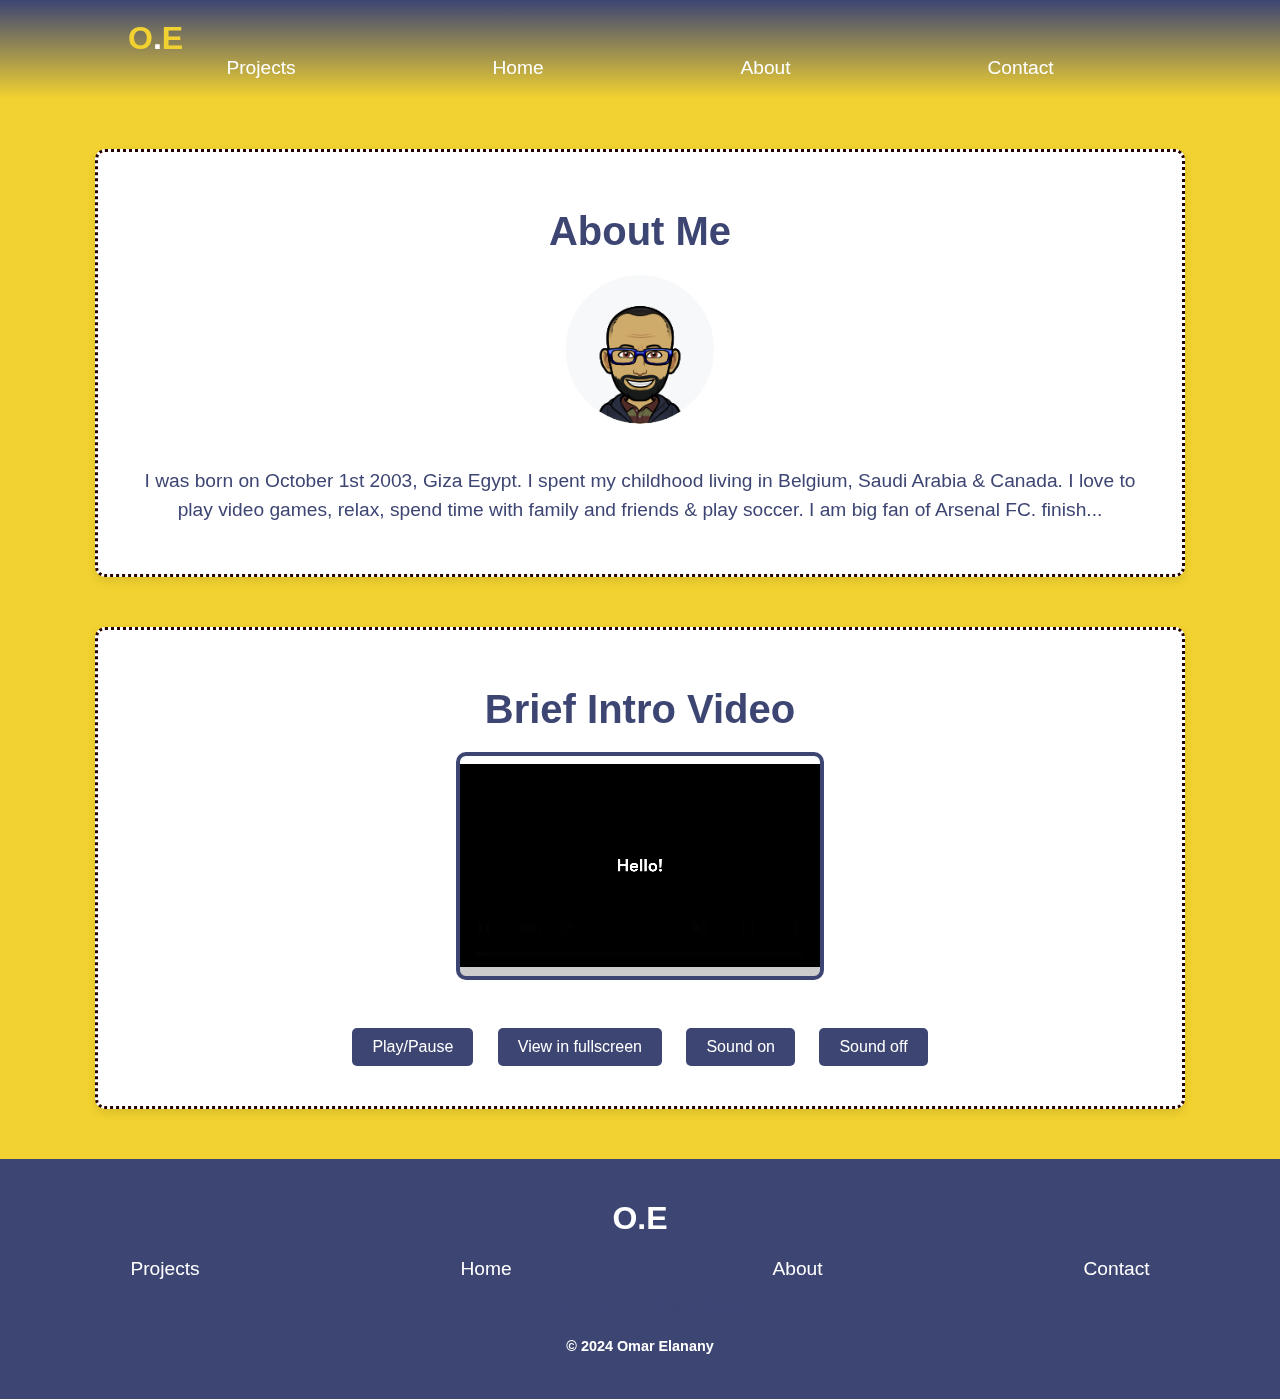
==== about.html @ a322f689 "debugging css errors" ====
<!DOCTYPE html>
<html>
<head>
    <meta charset='utf-8'>
    <title>About</title>
    <link rel='stylesheet' type='text/css' media='screen' href='main.css'>
    <link href="full.css" rel="stylesheet" type="text/css" media="only screen and (min-width:960px)">
    <link href="fluid.css" rel="stylesheet" type="text/css">
    <link href="tablet.css" rel="stylesheet" type="text/css" media="only screen and (min-width:481px) and (max-width:959px)">
    <link href="phone.css" rel="stylesheet" type="text/css" media="only screen and (max-width: 480px)">
</head>
<body>


    <header id="header">
        <div class="header container">
            <div class="navBar">
                <div class="logo">
                    <h1><span>O</span>.<span>E</span></h1>
                </div>

                <nav class="navlist">
                    <div class="navlines">

                    </div>

                    <div class="bar">

                    </div>

                    <ul>
                        <li>
                            <a href="projects.html" class="navLink scrollto"><span>Projects</span></a>
                        </li>

                        <li>
                            <a href="index.html" class="navLink scrollto"><span>Home</span></a>
                        </li>

                        <li>
                            <a href="about.html" class="navLink scrollto"><span>About</span></a>
                        </li>

                        <li>
                            <a href="contact.html" class="navLink scrollto"><span>Contact</span></a>
                        </li>


                    </ul>
                </nav>

            </div>
        </div>
    </header>



    <div class="wrapper">

        <h1>About Me</h1>

        <img src="omar.png" alt="Picture of me">

        <p> I was born on October 1st 2003, Giza Egypt. I spent my childhood living in Belgium, Saudi Arabia & Canada.
            I love to play video games, relax, spend time with family and friends & play soccer. I am big fan of Arsenal FC.
            finish...
            
        </p>



    </div>

    <div class="wrapper">

        <h1>Brief Intro Video</h1>

        <video width="360" height="220" controls preload="auto" autoplay loop muted id="myvid" poster="video.png">

            <source src="webvid.mp4" type="video/mp4">

            <source src="webvid.ogv" type="video/ogg">

        </video>

        <br>
        <button onclick="playpause()">Play/Pause</button>
        <button onclick="fullscreen_mode()">View in fullscreen</button>
        <button onclick="unmute()">Sound on</button>
        <button onclick="mute()">Sound off</button>

        <script>
            var mybtn=document.getElementById("myvid"); 
            function playpause(){

                if (mybtn.paused)
                    mybtn.play();
                else 
                    mybtn.pause();

            }

            function unmute(){

                
                mybtn.muted=false
                
                    

            }

            function mute(){

                mybtn.muted=true
            }

            function fullscreen_mode(){

            if (mybtn.requestFullscreen) 
            {
                mybtn.requestFullscreen();
             } 
             
             else if (mybtn.webkitRequestFullscreen) 
             { 
                mybtn.webkitRequestFullscreen();
             } 
             
             else if (mybtn.msRequestFullscreen) 
             { 
                mybtn.msRequestFullscreen();
             }
            }
                

            <!--- credits to ww3schools for mute and unmute button & fullscreen button -->

            


        </script>





    </div>





    <footer>


        

        <div class="navBar">
            <div class="logo-navbar">
                <h1><span>O</span>.<span>E</span></h1>
            </div>

            <nav class="navlist">
                <div class="navlines">

                </div>

                <div class="bar">

                </div>

                <ul>
                    <li>
                        <a href="projects.html" class="navLink scrollto"><span>Projects</span></a>
                    </li>

                    <li>
                        <a href="index.html" class="navLink scrollto"><span>Home</span></a>
                    </li>

                    <li>
                        <a href="about.html" class="navLink scrollto"><span>About</span></a>
                    </li>

                    <li>
                        <a href="contact.html" class="navLink scrollto"><span>Contact</span></a>
                    </li>


                </ul>
            </nav>

        </div>


        <p>Email: e.omar74@gmail.com</p>

        <h5>

            © 2024 Omar Elanany
        </h5>




    </footer>

    
</body>
</html>
---- full.css ----
@charset "UTF-8";

/* General Body Styling */
body {
    font-family: 'Poppins', sans-serif;
    margin: 0;
    padding: 0;
    background-color: #F2D230;
}

/* Container */
.container {
    width: 80%;
    margin: auto;
}

/* Header Section */
#header {
    background: -moz-linear-gradient(top, #3D4573 0%, #F2D230 100%);
    background: -webkit-linear-gradient(top, #3D4573 0%, #F2D230 100%);
    background: -o-linear-gradient(top, #3D4573 0%, #F2D230 100%);
    background: linear-gradient(to bottom, #3D4573 0%, #F2D230 100%);
    color: white;
    padding: 20px 0;
}

.logo h1 {
    margin: 0;
    font-size: 2em;
}

.logo h1 span {
    color: #F2D230;
}

/* Navigation Menu */
.navlist ul {
    list-style: none;
    margin: 0;
    padding: 0;
    display: flex;
    justify-content: space-around;
}

.navlist ul li {
    display: inline;
}

.navlist ul li a {
    text-decoration: none;
    color: white;
    padding: 10px 20px;
    font-size: 1.2em;
}

.navlist ul li a:hover {
    background-color: #F2D230;
    color: #3D4573;
    border-radius: 4px;
}

/* Home Section */
#Home {
    padding: 60px 0;
    text-align: center;
}

#Home h3 {
    font-size: 3em;
    color: #3D4573;
    font-weight: 600;
}

#Home h4 {
    font-size: 1.5em;
    color: #3D4573;
    font-weight: 400;
}

#Home p {
    font-size: 1.2em;
    color: #3D4573;
    width: 60%;
    margin: 20px auto;
    font-weight: 300;
}

#linkedin {
    width: 50px;
    margin-top: 10px;
}

/* Contact Page Styling */
#wrapper {
    width: 70%;
    margin: 50px auto;
    background-color: white;
    padding: 30px;
    box-shadow: 0 4px 10px rgba(0, 0, 0, 0.1);
    border-radius: 10px;
    border-style: dotted;
    border-color: #260101;
}

#wrapper h1 {
    font-size: 2.5em;
    color: #3D4573;
    text-align: center;
    margin-bottom: 20px;
}

#wrapper form {
    display: flex;
    flex-direction: column;
    gap: 20px;
}

#wrapper input[type="text"],
#wrapper input[type="email"],
#wrapper input[type="tel"],
#wrapper textarea {
    width: 100%;
    padding: 10px;
    border: 2px solid #3D4573;
    border-radius: 5px;
    font-size: 1.1em;
}

#wrapper input[type="submit"] {
    background-color: #3D4573;
    color: white;
    padding: 15px;
    border: none;
    border-radius: 5px;
    font-size: 1.2em;
    cursor: pointer;
    transition: background-color 0.3s ease;
}

#wrapper input[type="submit"]:hover {
    background-color: #F2D230;
    color: #3D4573
}

footer {
    background-color: #3D4573;
    color: white;
    padding: 20px 0;
    text-align: center;
    margin-top: 20px;
}

footer ul {
    display: flex;
    justify-content: center;
    padding: 0;
}

footer ul li {
    list-style: none;
    margin: 0 15px;
}

footer ul li a {
    text-decoration: none;
    color: white;
}

footer h5 {
    font-size: 0.9em;
}

video {
    display: block;
    margin: 20px auto;
    border: 4px solid #3D4573;
    border-radius: 10px;
}

button {
    background-color: #3D4573;
    color: white;
    border: none;
    padding: 10px 20px;
    font-size: 1em;
    margin: 10px;
    border-radius: 5px;
    cursor: pointer;
    transition: background-color 0.3s ease;
}

button:hover {
    background-color: #F2D230;
    color: #3D4573;


}

.wrapper {
    width: 80%;
    margin: 50px auto;
    background-color: white;
    padding: 30px;
    box-shadow: 0 4px 10px rgba(0, 0, 0, 0.1);
    border-radius: 10px;
    text-align: center;
    border-style: dotted;
    border-color: #260101;
}

.wrapper h1 {
    font-size: 2.5em;
    color: #3D4573;
    margin-bottom: 20px;
}

.wrapper img {
    width: 150px;
    border-radius: 50%;
    margin-bottom: 20px;
}

.wrapper p {
    font-size: 1.2em;
    color: #3D4573;
    line-height: 1.5;
}

#wrapper input[type="reset"]{

    background-color: white;
    border: none;
    color:#3D4573;



}

#wrapper input[type="reset"]:active{

    color: white;
    
    background-color:#3D4573;
    
    border: none;
    border-radius: 5px;
    cursor: pointer;
    transition: background-color 0.5s ease;
    


}



.project{

    width: 80%;
    margin: 50px auto;
    background-color: white;
    padding: 30px;
    box-shadow: 0 4px 10px rgba(0, 0, 0, 0.1);
    border-radius: 10px;
    text-align: center;
    border-style: dotted;
    border-color: #260101;
}

.header-container{

    width: 80%;
    height: 10%;
    margin: 50px auto;
    background-color: white;
    padding: 30px;
    box-shadow: 0 4px 10px rgba(0, 0, 0, 0.1);
    border-radius: 10px;
    text-align: center;
    border-style: dotted;
    border-color: #260101;
}




.project h3,h4,p{
    color:#3D4573;

}

#project-head {
    color: #3D4573;
    align-items: center;
    text-align:center; 
    font-size: 2.5em;
    margin-bottom: 20px;
}

/* 
.Arab-Character-Design-1-hex { color: #3D4573; }
.Arab-Character-Design-2-hex { color: #F2D230; }
.Arab-Character-Design-3-hex { color: #F2A057; }
.Arab-Character-Design-4-hex { color: #F29B88; }
.Arab-Character-Design-5-hex { color: #260101; }
*/
---- tablet.css ----
@charset "UTF-8";

/* General Body Styling */
body {
    font-family: 'Poppins', sans-serif;
    margin: 0;
    padding: 0;
    background-color: #F2D230;

    
}

/* Container */
.container {
    width: 90%;
    margin: auto;
}

/* Header Section */
#header {
    padding: 15px 0;
    background: linear-gradient(to bottom, #3D4573 0%, #F2D230 100%);
}

.logo h1 {
    font-size: 2em;
}

.navlist ul {
    flex-direction: row;
    justify-content: space-between;
}

.navlist ul li {
    margin: 0;
}

.navlist ul li a {
    font-size: 1.1em;
    padding: 10px 15px;
}

/* Projects Section */
.project {
    width: 85%;
    margin: 30px auto;
    padding: 20px;
    border-radius: 10px;
}

.project h3 {
    font-size: 2em;
}

.project h4 {
    font-size: 1.4em;
}

.project p {
    font-size: 1.1em;
}

button {
    padding: 10px 18px;
    font-size: 1em;
}

/* Footer */
footer {
    padding: 18px 0;
}

footer ul {
    flex-direction: row;
    justify-content: center;
}

footer ul li {
    margin: 0 10px;
}

/* About Me Section */
.wrapper {
    width: 85%;
    margin: 40px auto;
    padding: 25px;
    border-radius: 10px;
}

.wrapper h1 {
    font-size: 2.2em;
}

.wrapper img {
    width: 130px;
}

.wrapper p {
    font-size: 1.1em;
    line-height: 1.4;
}

video {
    width: 100%;
    height: auto;
}

#project-head {
    font-size: 2.3em;
}
---- phone.css ----
@charset "UTF-8";

/* General Body Styling */
body {
    font-family: 'Poppins', sans-serif;
    margin: 0;
    padding: 0;
    background-color: #F2D230;
}

/* Container */
.container {
    width: 100%;
    margin: 0;
    padding: 10px;
}

/* Header Section */
#header {

    /* background-color: linear-gradient(#3D4573,#F2D230);
    background: -webkit-gradient(#3D4573,#F2D230); */

    background: linear-gradient(to bottom, #3D4573 0%, #F2D230 100%);

    
   
    color: white;
    padding: 10px 0;
}

.logo h1 {
    font-size: 1.5em;
}

.navlist ul {
    flex-direction: column;
    padding: 0;
}

.navlist ul li {
    margin: 10px 0;
}

.navlist ul li a {
    font-size: 1em;
    padding: 8px 16px;
}

/* Projects Section */
.project {
    width: 90%;
    margin: 20px auto;
    padding: 15px;
    border-radius: 8px;
}

.project h3 {
    font-size: 1.5em;
}

.project h4 {
    font-size: 1.2em;
}

.project p {
    font-size: 1em;
}

button {
    padding: 8px 16px;
    font-size: 0.9em;
}

/* Footer */
footer {
    padding: 15px 0;
}

footer ul {
    flex-direction: column;
}

footer ul li {
    margin-bottom: 10px;
}

/* About Me Section */
.wrapper {
    width: 90%;
    margin: 30px auto;
    padding: 20px;
    border-radius: 8px;
}

.wrapper h1 {
    font-size: 1.8em;
}

.wrapper img {
    width: 120px;
}

.wrapper p {
    font-size: 1em;
    line-height: 1.3;
}

video {
    width: 100%;
    height: auto;
}

#project-head {
    font-size: 2em;
}
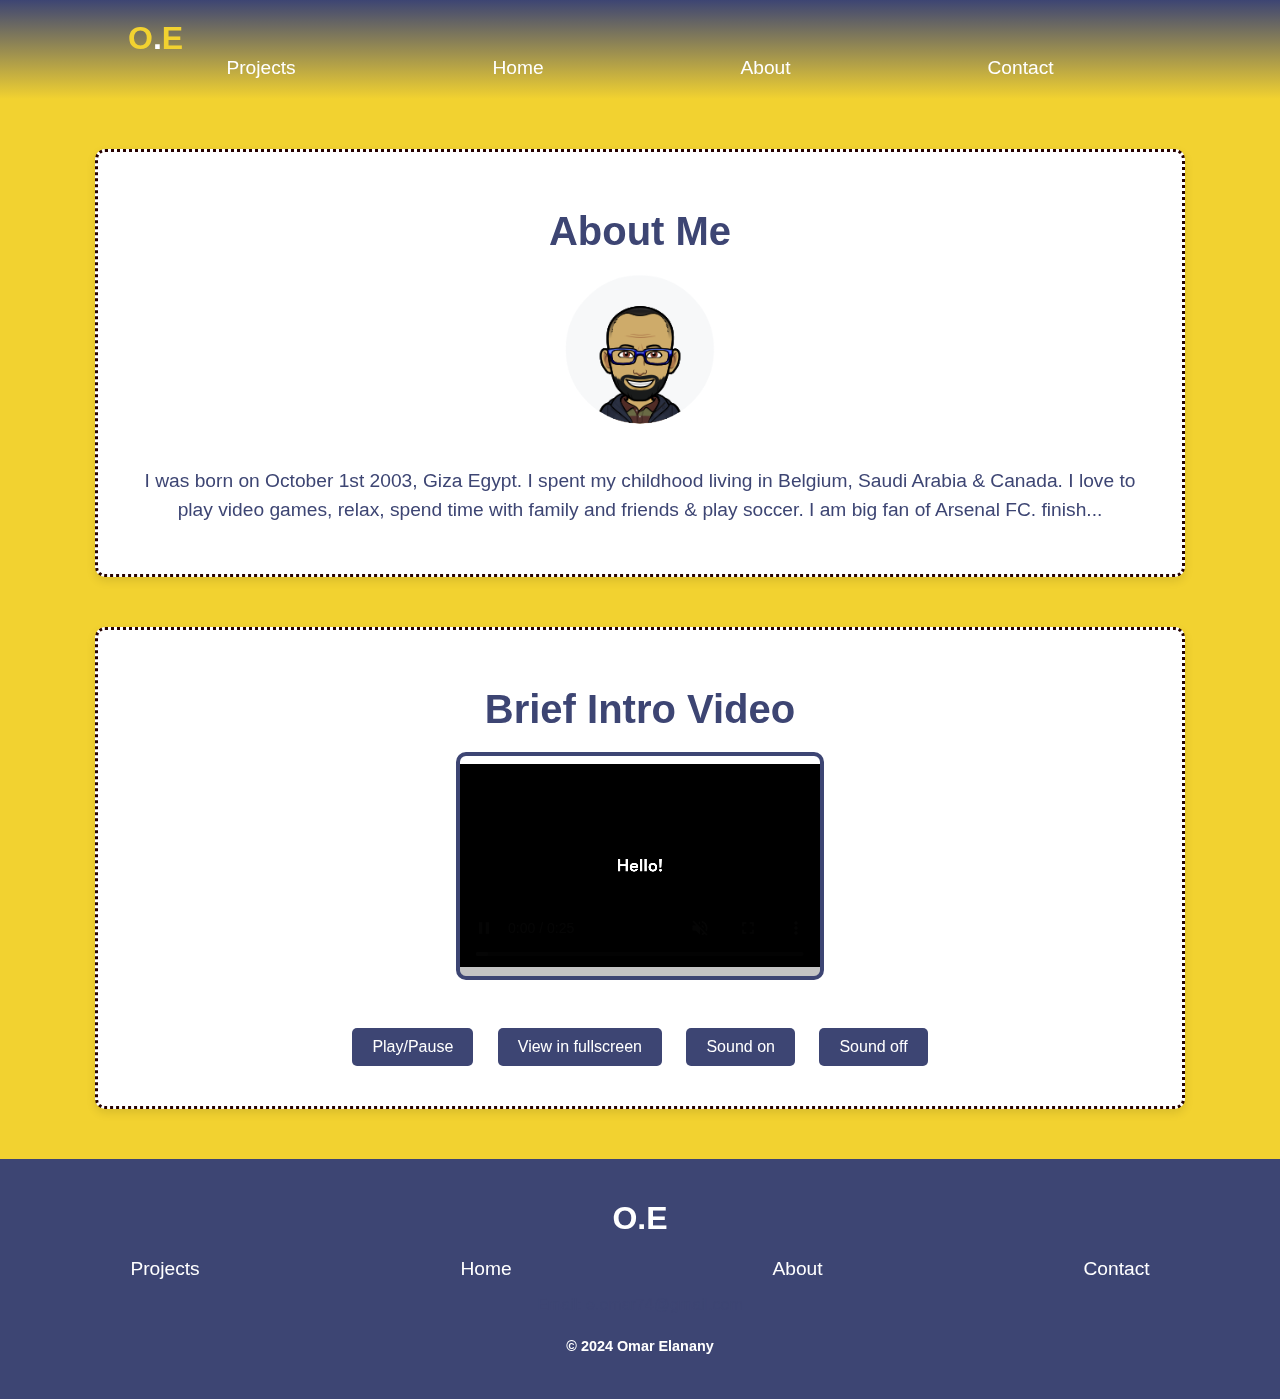
==== commit e23978eb: "fixed media queries" ====
--- a/about.html
+++ b/about.html
@@ -2,11 +2,12 @@
 <html>
 <head>
     <meta charset='utf-8'>
+    <meta name="viewport" content="width=device-width">
     <title>About</title>
     <link rel='stylesheet' type='text/css' media='screen' href='main.css'>
     <link href="full.css" rel="stylesheet" type="text/css" media="only screen and (min-width:960px)">
     <link href="fluid.css" rel="stylesheet" type="text/css">
-    <link href="tablet.css" rel="stylesheet" type="text/css" media="only screen and (min-width:481px) and (max-width:959px)">
+    <link href="tablet.css" rel="stylesheet" type="text/css" media="only screen and (min-width:481px) and (max-width:960px)">
     <link href="phone.css" rel="stylesheet" type="text/css" media="only screen and (max-width: 480px)">
 </head>
 <body>
--- a/full.css
+++ b/full.css
@@ -175,6 +175,7 @@
     margin: 20px auto;
     border: 4px solid #3D4573;
     border-radius: 10px;
+    object-position: center;
 }
 
 button {
--- a/tablet.css
+++ b/tablet.css
@@ -18,26 +18,48 @@
 
 /* Header Section */
 #header {
+    background: -moz-linear-gradient(top, #3D4573 0%, #F2D230 100%);
+    background: -webkit-linear-gradient(top, #3D4573 0%, #F2D230 100%);
+    background: -o-linear-gradient(top, #3D4573 0%, #F2D230 100%);
+    background: linear-gradient(to bottom, #3D4573 0%, #F2D230 100%);
+    color: white;
     padding: 15px 0;
-    background: linear-gradient(to bottom, #3D4573 0%, #F2D230 100%);
-}
+}
+
 
 .logo h1 {
+    margin: 0;
     font-size: 2em;
+}
+
+.logo h1 span {
+    color: #F2D230;
 }
 
 .navlist ul {
     flex-direction: row;
     justify-content: space-between;
-}
+    padding: 0;
+    display: flex;
+    justify-content: space-around;
+    background-size: 3px;
+}
+
+
 
 .navlist ul li {
     margin: 0;
+    list-style: none;
 }
 
 .navlist ul li a {
     font-size: 1.1em;
     padding: 10px 15px;
+    color: white; 
+    background:#3D4573; 
+    padding: 0 px; 
+    float: right;
+    margin-right: 10px;
 }
 
 /* Projects Section */
@@ -101,10 +123,279 @@
 }
 
 video {
-    width: 100%;
+    width: 88%;
     height: auto;
 }
 
 #project-head {
     font-size: 2.3em;
 }
+
+
+footer {
+    background-color: #3D4573;
+    color: white;
+    padding: 20px 0;
+    text-align: center;
+    margin-top: 20px;
+}
+
+footer ul {
+    display: flex;
+    justify-content: center;
+    padding: 0;
+    
+}
+
+footer ul li {
+    list-style: none;
+    margin: 0 15px;
+   
+}
+
+footer ul li a {
+    text-decoration: none;
+   
+    
+}
+
+footer h5 {
+    font-size: 0.5em;
+}
+
+video {
+    display: block;
+    margin: 19px auto;
+    border: 3px solid #3D4573;
+    border-radius: 10px;
+    margin-left: 1px;
+    align-items: center;
+    
+}
+
+button {
+    background-color: #3D4573;
+    color: white;
+    border: none;
+    padding: 10px 20px;
+    font-size: 0.8em;
+    margin: 10px;
+    border-radius: 4px;
+    cursor: pointer;
+    
+}
+
+.wrapper {
+    width: 80%;
+    margin: 50px auto;
+    background-color: white;
+    padding: 30px;
+    box-shadow: 0 4px 10px rgba(0, 0, 0, 0.1);
+    border-radius: 10px;
+    text-align: center;
+    border-style: dotted;
+    border-color: #260101;
+    align-self: center;
+}
+
+.wrapper h1 {
+    font-size: 2.5em;
+    color: #3D4573;
+    margin-bottom: 20px;
+}
+
+.wrapper img {
+    width: 150px;
+    border-radius: 50%;
+    margin-bottom: 20px;
+}
+
+.wrapper p {
+    font-size: 1.2em;
+    color: #3D4573;
+    line-height: 1.5;
+}
+
+#wrapper input[type="reset"]{
+
+    background-color: white;
+    border: none;
+    color:#3D4573;
+
+
+
+}
+
+
+.wrapper h1 {
+    font-size: 2.5em;
+    color: #3D4573;
+    margin-bottom: 20px;
+}
+
+.wrapper img {
+    width: 150px;
+    border-radius: 50%;
+    margin-bottom: 20px;
+}
+
+.wrapper p {
+    font-size: 1.2em;
+    color: #3D4573;
+    line-height: 1.5;
+}
+
+#wrapper input[type="reset"]{
+
+    background-color: white;
+    border: none;
+    color:#3D4573;
+
+
+
+}
+
+#wrapper input[type="reset"]:active{
+
+    color: white;
+    
+    background-color:#3D4573;
+    
+    border: none;
+    border-radius: 5px;
+    cursor: pointer;
+    font-size: 14px;
+    
+
+
+}
+
+
+
+.project{
+
+    width: 80%;
+    margin: 50px auto;
+    background-color: white;
+    padding: 30px;
+    box-shadow: 0 4px 10px rgba(0, 0, 0, 0.1);
+    border-radius: 10px;
+    text-align: center;
+    border-style: dotted;
+    border-color: #260101;
+}
+
+.header-container{
+
+    width: 80%;
+    height: 10%;
+    margin: 50px auto;
+    background-color: white;
+    padding: 30px;
+    box-shadow: 0 4px 10px rgba(0, 0, 0, 0.1);
+    border-radius: 10px;
+    text-align: center;
+    border-style: dotted;
+    border-color: #260101;
+}
+
+
+
+
+.project h3,h4,p{
+    color:#3D4573;
+
+}
+
+#project-head {
+    color: #3D4573;
+    align-items: center;
+    text-align:center; 
+    font-size: 2.5em;
+    margin-bottom: 20px;
+}
+
+#linkedin {
+    width: 33%;
+    margin-top: 10px;
+}
+
+
+#Home {
+    padding: 60px 0;
+    text-align: center;
+}
+
+#Home h3 {
+    font-size: 3em;
+    color: #3D4573;
+    font-weight: 600;
+}
+
+#Home h4 {
+    font-size: 1.5em;
+    color: #3D4573;
+    font-weight: 400;
+}
+
+#Home p {
+    font-size: 1.2em;
+    color: #3D4573;
+    width: 60%;
+    margin: 20px auto;
+    font-weight: 300;
+}
+
+
+#wrapper {
+    width: 70%;
+    margin: 50px auto;
+    background-color: white;
+    padding: 30px;
+    box-shadow: 0 4px 10px rgba(0, 0, 0, 0.1);
+    border-radius: 10px;
+    border-style: dotted;
+    border-color: #260101;
+    align-self: center;
+}
+
+#wrapper h1 {
+    font-size: 2.5em;
+    color: #3D4573;
+    text-align: center;
+    margin-bottom: 20px;
+}
+
+#wrapper form {
+    display: flex;
+    flex-direction: column;
+    gap: 20px;
+}
+
+#wrapper input[type="text"],
+#wrapper input[type="email"],
+#wrapper input[type="tel"],
+#wrapper textarea {
+    width: 100%;
+    padding: 10px;
+    border: 2px solid #3D4573;
+    border-radius: 5px;
+    font-size: 1.1em;
+    align-self: center;
+}
+
+#wrapper input[type="submit"] {
+    background-color: #3D4573;
+    color: white;
+    padding: 15px;
+    border: none;
+    border-radius: 5px;
+    font-size: 1.2em;
+    cursor: pointer;
+    transition: background-color 0.3s ease;
+}
+
+#wrapper input[type="submit"]:active {
+    background-color: #F2D230;
+    color: #3D4573
+}--- a/phone.css
+++ b/phone.css
@@ -1,4 +1,5 @@
 @charset "UTF-8";
+
 
 /* General Body Styling */
 body {
@@ -6,53 +7,73 @@
     margin: 0;
     padding: 0;
     background-color: #F2D230;
+    min-height: 100vh;
+
+    
 }
 
 /* Container */
 .container {
-    width: 100%;
-    margin: 0;
-    padding: 10px;
+    width: 95%;
+    margin: auto;
 }
 
 /* Header Section */
 #header {
-
-    /* background-color: linear-gradient(#3D4573,#F2D230);
-    background: -webkit-gradient(#3D4573,#F2D230); */
-
+    background: -moz-linear-gradient(top, #3D4573 0%, #F2D230 100%);
+    background: -webkit-linear-gradient(top, #3D4573 0%, #F2D230 100%);
+    background: -o-linear-gradient(top, #3D4573 0%, #F2D230 100%);
     background: linear-gradient(to bottom, #3D4573 0%, #F2D230 100%);
-
-    
-   
+    background: linear-gradient(to right, #3D4573, #F2D230 );
     color: white;
-    padding: 10px 0;
-}
+    padding: 15px 0;
+}
+
 
 .logo h1 {
-    font-size: 1.5em;
+    margin: 0;
+    font-size: 2em;
+}
+
+.logo h1 span {
+    color: #F2D230;
 }
 
 .navlist ul {
-    flex-direction: column;
+    flex-direction: row;
+    justify-content: space-between;
     padding: 0;
-}
+    display: flex;
+    justify-content: space-around;
+    background-size: 3px;
+    
+}
+
+
 
 .navlist ul li {
-    margin: 10px 0;
+    margin: 0;
+    list-style: none;
 }
 
 .navlist ul li a {
     font-size: 1em;
-    padding: 8px 16px;
-}
+    padding: 10px 5px;
+    color: white; 
+    background:#3D4573; 
+    padding: 0 px; 
+    float: right;
+    margin-right: 10px;
+}
+
+
 
 /* Projects Section */
 .project {
-    width: 90%;
-    margin: 20px auto;
-    padding: 15px;
-    border-radius: 8px;
+    width: 85%;
+    margin: 30px auto;
+    padding: 20px;
+    border-radius: 10px;
 }
 
 .project h3 {
@@ -60,58 +81,332 @@
 }
 
 .project h4 {
-    font-size: 1.2em;
+    font-size: 1.4em;
 }
 
 .project p {
-    font-size: 1em;
+    font-size: 1.1em;
 }
 
 button {
-    padding: 8px 16px;
-    font-size: 0.9em;
+    padding: 10px 18px;
+    font-size: 1.6em;
 }
 
 /* Footer */
 footer {
     padding: 15px 0;
+    background-color: #3D4573;
+    margin-top: 10px;
+    text-align: center;
 }
 
 footer ul {
-    flex-direction: column;
+    flex-direction: row;
+    justify-content: center;
 }
 
 footer ul li {
-    margin-bottom: 10px;
+    margin: 0 10px;
 }
 
 /* About Me Section */
 .wrapper {
-    width: 90%;
-    margin: 30px auto;
-    padding: 20px;
-    border-radius: 8px;
+    width: 85%;
+    margin: 40px auto;
+    padding: 25px;
+    border-radius: 10px;
 }
 
 .wrapper h1 {
-    font-size: 1.8em;
+    font-size: 2.2em;
 }
 
 .wrapper img {
-    width: 120px;
+    width: 33%;
 }
 
 .wrapper p {
-    font-size: 1em;
-    line-height: 1.3;
+    font-size: 1.1em;
+    line-height: 1.4;
 }
 
 video {
+    width: 88%;
+    height: auto;
+}
+
+#project-head {
+    font-size: 2.3em;
+}
+
+
+footer {
+    background-color: #3D4573;
+    color: white;
+    padding: 18px 0;
+    text-align: center;
+    margin-top: auto;
+    margin-right:0px; 
+}
+
+footer ul {
+    display: flex;
+    justify-content: center;
+    padding: 0;
+    flex-direction: row;
+    
+}
+
+footer ul li {
+    list-style: none;
+    margin: 0 10px;
+   
+}
+
+footer ul li a {
+    text-decoration: none;
+   
+    
+}
+
+footer h5 {
+    font-size: 0.5em;
+}
+
+video {
+    display: block;
+    margin: 19px auto;
+    border: 3px solid #3D4573;
+    border-radius: 10px;
+    margin-left: 1px;
+    align-items: center;
+    
+}
+
+button {
+    background-color: #3D4573;
+    color: white;
+    border: none;
+    padding: 10px 20px;
+    font-size: 0.8em;
+    margin: 10px;
+    border-radius: 4px;
+    cursor: pointer;
+    
+}
+
+.wrapper {
+    width: 80%;
+    margin: 50px auto;
+    background-color: white;
+    padding: 30px;
+    box-shadow: 0 4px 10px rgba(0, 0, 0, 0.1);
+    border-radius: 10px;
+    text-align: center;
+    border-style: dotted;
+    border-color: #260101;
+    align-self: center;
+}
+
+.wrapper h1 {
+    font-size: 2.5em;
+    color: #3D4573;
+    margin-bottom: 20px;
+}
+
+.wrapper img {
+    width: 150px;
+    border-radius: 50%;
+    margin-bottom: 20px;
+}
+
+.wrapper p {
+    font-size: 1.2em;
+    color: #3D4573;
+    line-height: 1.5;
+}
+
+#wrapper input[type="reset"]{
+
+    background-color: white;
+    border: none;
+    color:#3D4573;
+
+
+
+}
+
+
+.wrapper h1 {
+    font-size: 2.5em;
+    color: #3D4573;
+    margin-bottom: 20px;
+}
+
+.wrapper img {
+    width: 150px;
+    border-radius: 50%;
+    margin-bottom: 20px;
+}
+
+.wrapper p {
+    font-size: 1.2em;
+    color: #3D4573;
+    line-height: 1.5;
+}
+
+#wrapper input[type="reset"]{
+
+    background-color: white;
+    border: none;
+    color:#3D4573;
+
+
+
+}
+
+#wrapper input[type="reset"]:active{
+
+    color: white;
+    
+    background-color:#3D4573;
+    
+    border: none;
+    border-radius: 5px;
+    cursor: pointer;
+    font-size: 14px;
+    
+
+
+}
+
+
+
+.project{
+
+    width: 80%;
+    margin: 50px auto;
+    background-color: white;
+    padding: 30px;
+    box-shadow: 0 4px 10px rgba(0, 0, 0, 0.1);
+    border-radius: 10px;
+    text-align: center;
+    border-style: dotted;
+    border-color: #260101;
+}
+
+.header-container{
+
+    width: 80%;
+    height: 10%;
+    margin: 50px auto;
+    background-color: white;
+    padding: 30px;
+    box-shadow: 0 4px 10px rgba(0, 0, 0, 0.1);
+    border-radius: 10px;
+    text-align: center;
+    border-style: dotted;
+    border-color: #260101;
+}
+
+
+
+
+.project h3,h4,p{
+    color:#3D4573;
+
+}
+
+#project-head {
+    color: #3D4573;
+    align-items: center;
+    text-align:center; 
+    font-size: 2.5em;
+    margin-bottom: 20px;
+}
+
+#linkedin {
+    width: 33%;
+    margin-top: 10px;
+}
+
+
+#Home {
+    padding: 60px 0;
+    text-align: center;
+}
+
+#Home h3 {
+    font-size: 3em;
+    color: #3D4573;
+    font-weight: 600;
+}
+
+#Home h4 {
+    font-size: 1.5em;
+    color: #3D4573;
+    font-weight: 400;
+}
+
+#Home p {
+    font-size: 1.2em;
+    color: #3D4573;
+    width: 60%;
+    margin: 20px auto;
+    font-weight: 300;
+}
+
+
+#wrapper {
+    width: 70%;
+    margin: 50px auto;
+    background-color: white;
+    padding: 30px;
+    box-shadow: 0 4px 10px rgba(0, 0, 0, 0.1);
+    border-radius: 10px;
+    border-style: dotted;
+    border-color: #260101;
+    align-self: center;
+}
+
+#wrapper h1 {
+    font-size: 2.5em;
+    color: #3D4573;
+    text-align: center;
+    margin-bottom: 20px;
+}
+
+#wrapper form {
+    display: flex;
+    flex-direction: column;
+    gap: 20px;
+}
+
+#wrapper input[type="text"],
+#wrapper input[type="email"],
+#wrapper input[type="tel"],
+#wrapper textarea {
     width: 100%;
-    height: auto;
-}
-
-#project-head {
-    font-size: 2em;
-}
-
+    padding: 10px;
+    border: 2px solid #3D4573;
+    border-radius: 5px;
+    font-size: 1.3em;
+    align-self: center;
+}
+
+#wrapper input[type="submit"] {
+    background-color: #3D4573;
+    color: white;
+    padding: 15px;
+    border: none;
+    border-radius: 5px;
+    font-size: 1.5em;
+    cursor: pointer;
+    transition: background-color 0.3s ease;
+}
+
+#wrapper input[type="submit"]:active {
+    background-color: #F2D230;
+    color: #3D4573
+}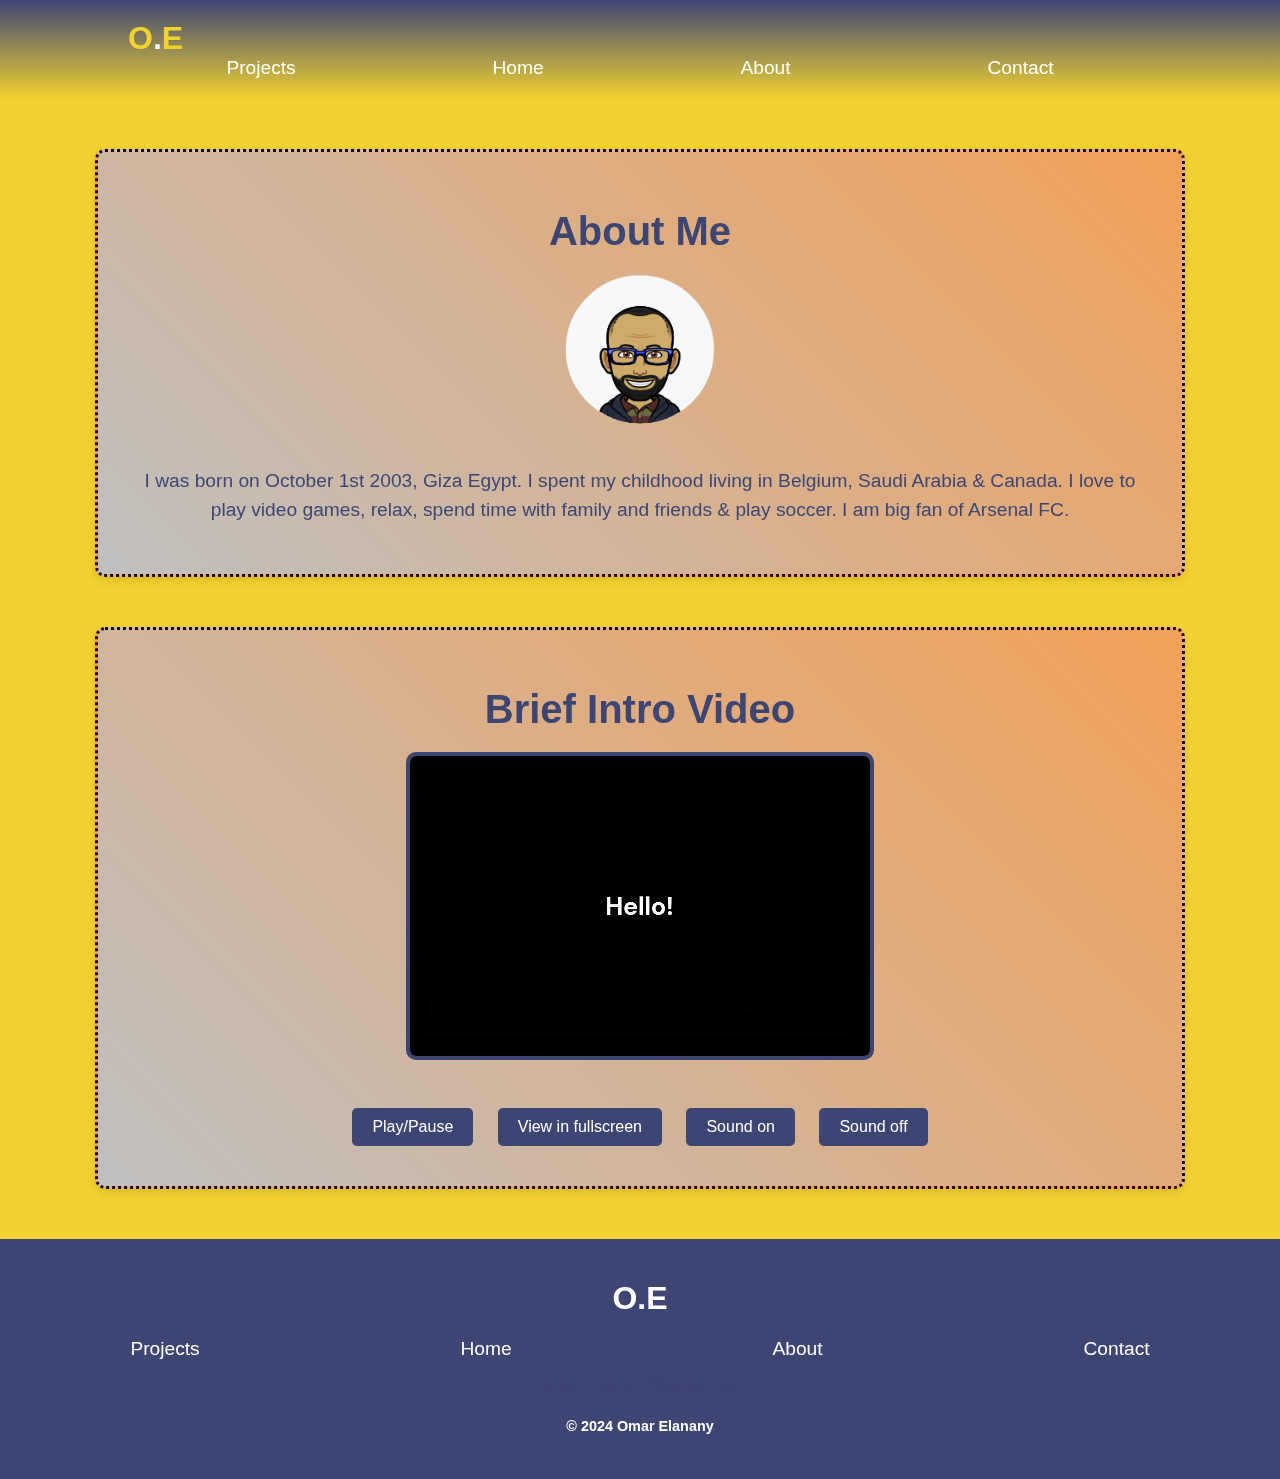
==== commit 08125837: "adjusting video position and border" ====
--- a/about.html
+++ b/about.html
@@ -64,7 +64,7 @@
 
         <p> I was born on October 1st 2003, Giza Egypt. I spent my childhood living in Belgium, Saudi Arabia & Canada.
             I love to play video games, relax, spend time with family and friends & play soccer. I am big fan of Arsenal FC.
-            finish...
+            
             
         </p>
 
@@ -76,7 +76,7 @@
 
         <h1>Brief Intro Video</h1>
 
-        <video width="360" height="220" controls preload="auto" autoplay loop muted id="myvid" poster="video.png">
+        <video width="460" height="300" controls preload="auto" autoplay loop muted id="myvid" poster="video.png">
 
             <source src="webvid.mp4" type="video/mp4">
 
--- a/full.css
+++ b/full.css
@@ -65,7 +65,7 @@
     text-align: center;
 }
 
-#Home h3 {
+#Home h1 {
     font-size: 3em;
     color: #3D4573;
     font-weight: 600;
@@ -176,6 +176,9 @@
     border: 4px solid #3D4573;
     border-radius: 10px;
     object-position: center;
+    object-fit: cover;
+    
+    
 }
 
 button {
@@ -207,6 +210,7 @@
     text-align: center;
     border-style: dotted;
     border-color: #260101;
+    background: linear-gradient(45deg, silver, #F2A057);
 }
 
 .wrapper h1 {
@@ -229,7 +233,8 @@
 
 #wrapper input[type="reset"]{
 
-    background-color: white;
+    background:none;
+
     border: none;
     color:#3D4573;
 
@@ -265,6 +270,7 @@
     text-align: center;
     border-style: dotted;
     border-color: #260101;
+    background: linear-gradient(45deg, silver, #F2A057);
 }
 
 .header-container{
@@ -295,6 +301,15 @@
     text-align:center; 
     font-size: 2.5em;
     margin-bottom: 20px;
+    
+}
+
+.header-container{
+    background: linear-gradient(45deg, silver, #F2A057);
+}
+
+#wrapper{
+    background: linear-gradient(45deg, silver, #F2A057);
 }
 
 /* 
--- a/tablet.css
+++ b/tablet.css
@@ -123,8 +123,13 @@
 }
 
 video {
-    width: 88%;
-    height: auto;
+    width: 66%;
+    object-position: center;
+    object-fit: cover;
+    display: block;
+    margin: 10px auto;
+    align-items: center;
+    margin-right: 2px; 
 }
 
 #project-head {
@@ -168,8 +173,11 @@
     margin: 19px auto;
     border: 3px solid #3D4573;
     border-radius: 10px;
-    margin-left: 1px;
+    
     align-items: center;
+    width: 43%;
+    height: 50%;
+    
     
 }
 
@@ -196,6 +204,7 @@
     border-style: dotted;
     border-color: #260101;
     align-self: center;
+    background: linear-gradient(45deg, silver, #F2A057);
 }
 
 .wrapper h1 {
@@ -247,7 +256,7 @@
 
 #wrapper input[type="reset"]{
 
-    background-color: white;
+    background: none;
     border: none;
     color:#3D4573;
 
@@ -283,6 +292,7 @@
     text-align: center;
     border-style: dotted;
     border-color: #260101;
+    background: linear-gradient(45deg, silver, #F2A057);
 }
 
 .header-container{
@@ -313,6 +323,7 @@
     text-align:center; 
     font-size: 2.5em;
     margin-bottom: 20px;
+    
 }
 
 #linkedin {
@@ -326,8 +337,8 @@
     text-align: center;
 }
 
-#Home h3 {
-    font-size: 3em;
+#Home h1 {
+    font-size: 2.6em;
     color: #3D4573;
     font-weight: 600;
 }
@@ -398,4 +409,12 @@
 #wrapper input[type="submit"]:active {
     background-color: #F2D230;
     color: #3D4573
+}
+
+.header-container{
+    background: linear-gradient(45deg, silver, #F2A057);
+}
+
+#wrapper{
+    background: linear-gradient(45deg, silver, #F2A057);
 }--- a/phone.css
+++ b/phone.css
@@ -46,6 +46,7 @@
     display: flex;
     justify-content: space-around;
     background-size: 3px;
+    list-style: none;
     
 }
 
@@ -53,7 +54,8 @@
 
 .navlist ul li {
     margin: 0;
-    list-style: none;
+    display: inline;
+    
 }
 
 .navlist ul li a {
@@ -179,7 +181,6 @@
     margin: 19px auto;
     border: 3px solid #3D4573;
     border-radius: 10px;
-    margin-left: 1px;
     align-items: center;
     
 }
@@ -207,13 +208,10 @@
     border-style: dotted;
     border-color: #260101;
     align-self: center;
-}
-
-.wrapper h1 {
-    font-size: 2.5em;
-    color: #3D4573;
-    margin-bottom: 20px;
-}
+    background: linear-gradient(45deg, silver, #F2A057);
+}
+
+
 
 .wrapper img {
     width: 150px;
@@ -239,7 +237,7 @@
 
 
 .wrapper h1 {
-    font-size: 2.5em;
+    font-size: 2em;
     color: #3D4573;
     margin-bottom: 20px;
 }
@@ -251,14 +249,14 @@
 }
 
 .wrapper p {
-    font-size: 1.2em;
+    font-size: 1em;
     color: #3D4573;
     line-height: 1.5;
 }
 
 #wrapper input[type="reset"]{
 
-    background-color: white;
+    background: none;
     border: none;
     color:#3D4573;
 
@@ -294,6 +292,8 @@
     text-align: center;
     border-style: dotted;
     border-color: #260101;
+
+    background: linear-gradient(45deg, silver, #F2A057);
 }
 
 .header-container{
@@ -324,6 +324,7 @@
     text-align:center; 
     font-size: 2.5em;
     margin-bottom: 20px;
+   
 }
 
 #linkedin {
@@ -337,8 +338,8 @@
     text-align: center;
 }
 
-#Home h3 {
-    font-size: 3em;
+#Home h1 {
+    font-size: 2.1em;
     color: #3D4573;
     font-weight: 600;
 }
@@ -371,7 +372,7 @@
 }
 
 #wrapper h1 {
-    font-size: 2.5em;
+    font-size: 3em;
     color: #3D4573;
     text-align: center;
     margin-bottom: 20px;
@@ -387,11 +388,11 @@
 #wrapper input[type="email"],
 #wrapper input[type="tel"],
 #wrapper textarea {
-    width: 100%;
+    width: 90%;
     padding: 10px;
     border: 2px solid #3D4573;
     border-radius: 5px;
-    font-size: 1.3em;
+    font-size: 1em;
     align-self: center;
 }
 
@@ -401,7 +402,7 @@
     padding: 15px;
     border: none;
     border-radius: 5px;
-    font-size: 1.5em;
+    font-size: 1.2em;
     cursor: pointer;
     transition: background-color 0.3s ease;
 }
@@ -409,4 +410,13 @@
 #wrapper input[type="submit"]:active {
     background-color: #F2D230;
     color: #3D4573
+}
+
+
+.header-container{
+    background: linear-gradient(45deg, silver, #F2A057);
+}
+
+#wrapper{
+    background: linear-gradient(45deg, silver, #F2A057);
 }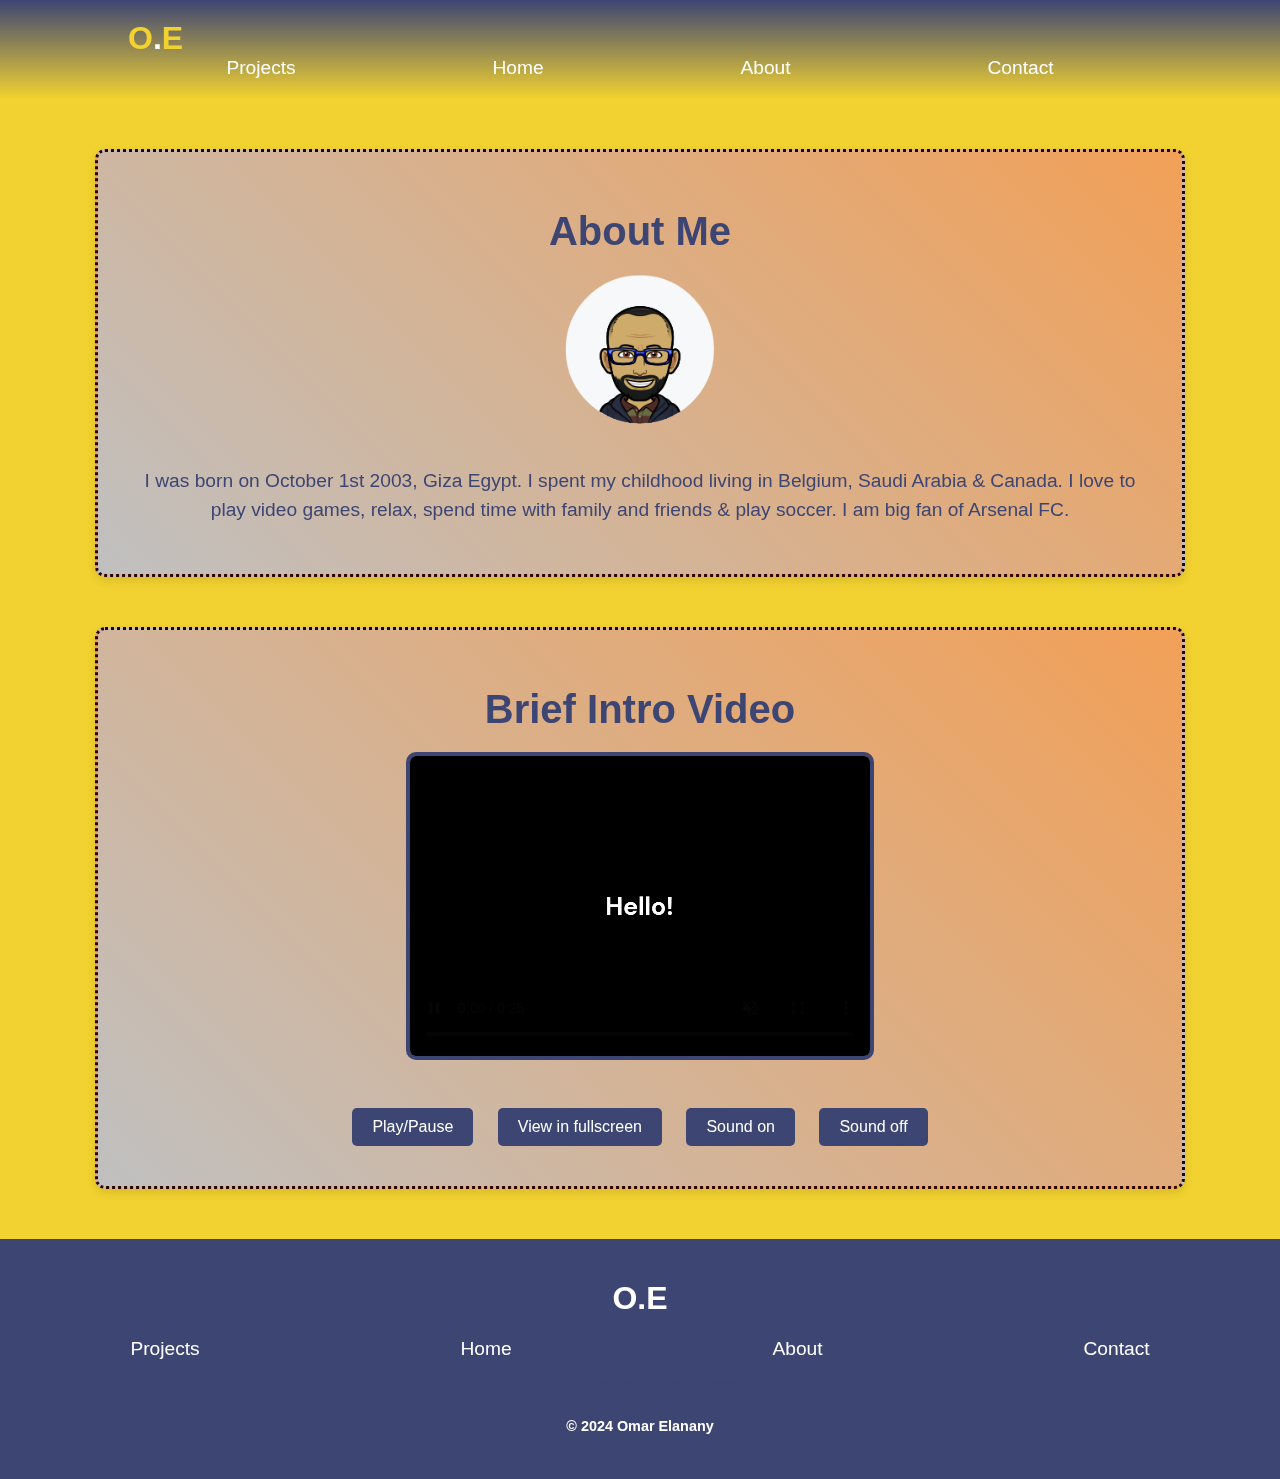
==== commit 67e7e079: "added labels to form" ====
--- a/about.html
+++ b/about.html
@@ -71,6 +71,7 @@
 
 
     </div>
+    
 
     <div class="wrapper">
 
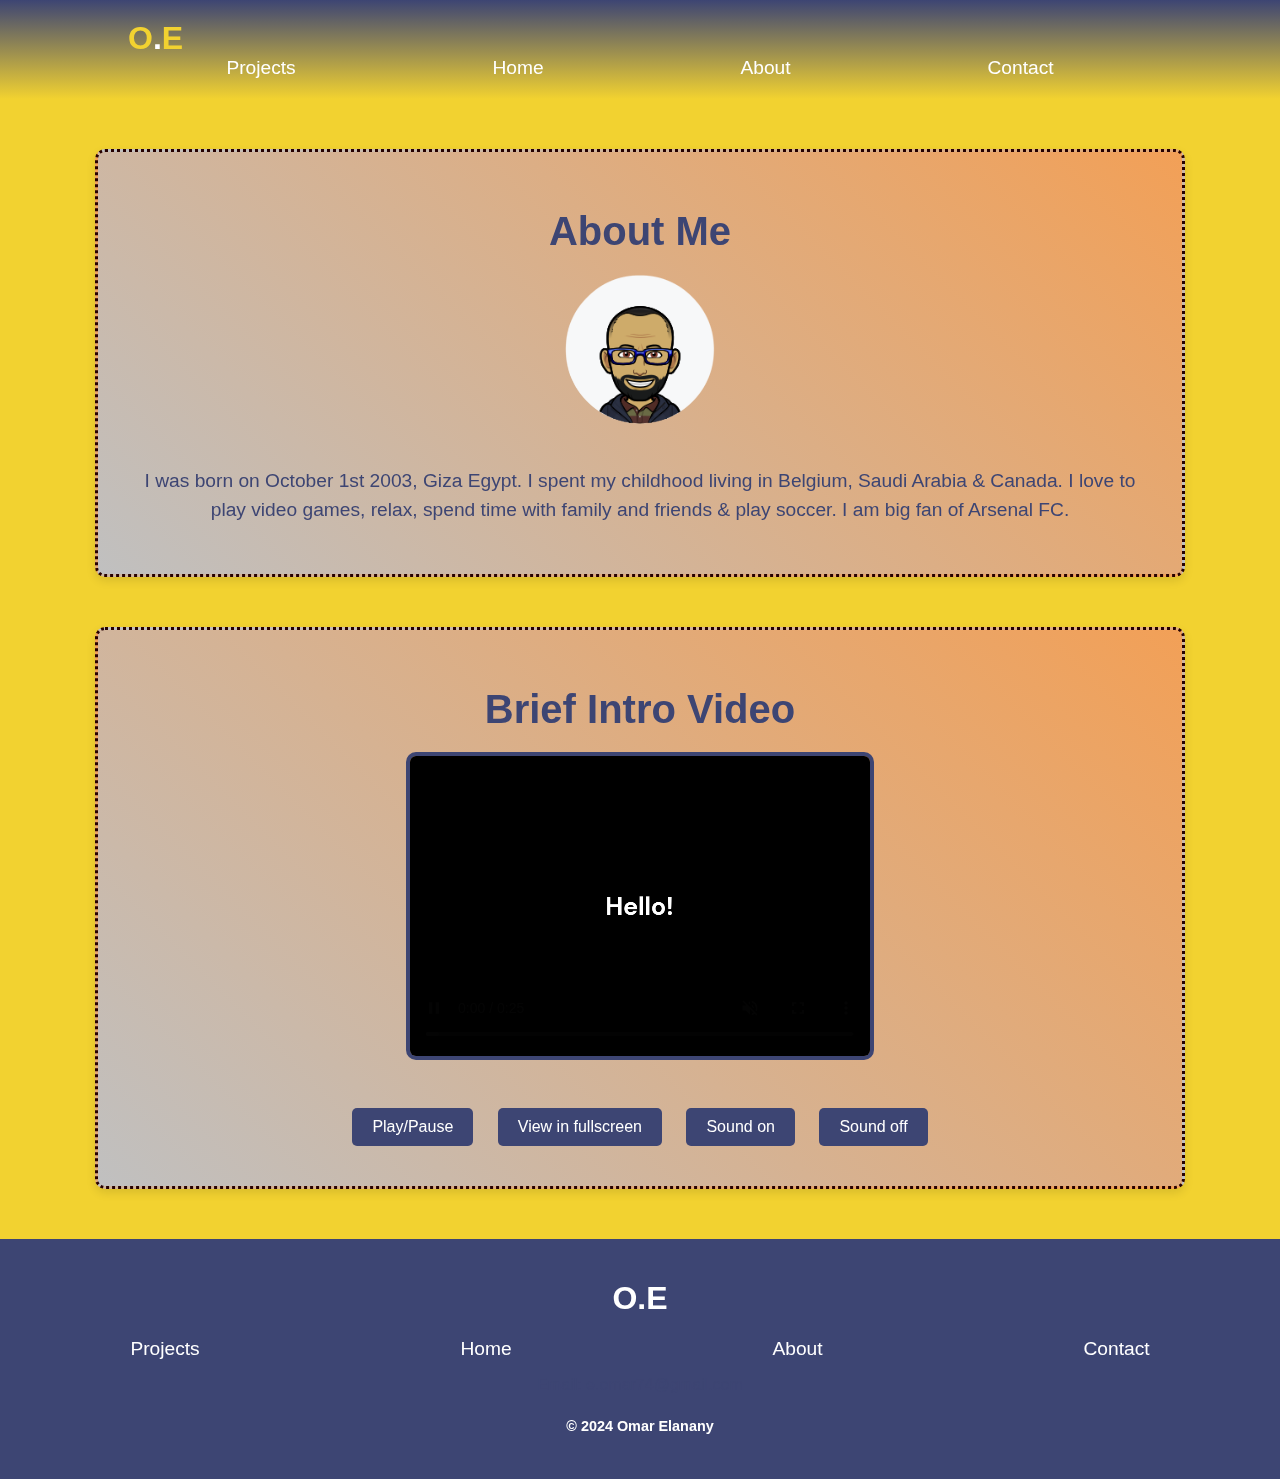
==== commit 64a5a6e7: "debugging CSS link errors" ====
--- a/about.html
+++ b/about.html
@@ -4,9 +4,7 @@
     <meta charset='utf-8'>
     <meta name="viewport" content="width=device-width">
     <title>About</title>
-    <link rel='stylesheet' type='text/css' media='screen' href='main.css'>
     <link href="full.css" rel="stylesheet" type="text/css" media="only screen and (min-width:960px)">
-    <link href="fluid.css" rel="stylesheet" type="text/css">
     <link href="tablet.css" rel="stylesheet" type="text/css" media="only screen and (min-width:481px) and (max-width:960px)">
     <link href="phone.css" rel="stylesheet" type="text/css" media="only screen and (max-width: 480px)">
 </head>
--- a/tablet.css
+++ b/tablet.css
@@ -57,7 +57,6 @@
     padding: 10px 15px;
     color: white; 
     background:#3D4573; 
-    padding: 0 px; 
     float: right;
     margin-right: 10px;
 }
--- a/phone.css
+++ b/phone.css
@@ -60,10 +60,9 @@
 
 .navlist ul li a {
     font-size: 1em;
-    padding: 10px 5px;
+    padding: 10px 5px ;
     color: white; 
     background:#3D4573; 
-    padding: 0 px; 
     float: right;
     margin-right: 10px;
 }
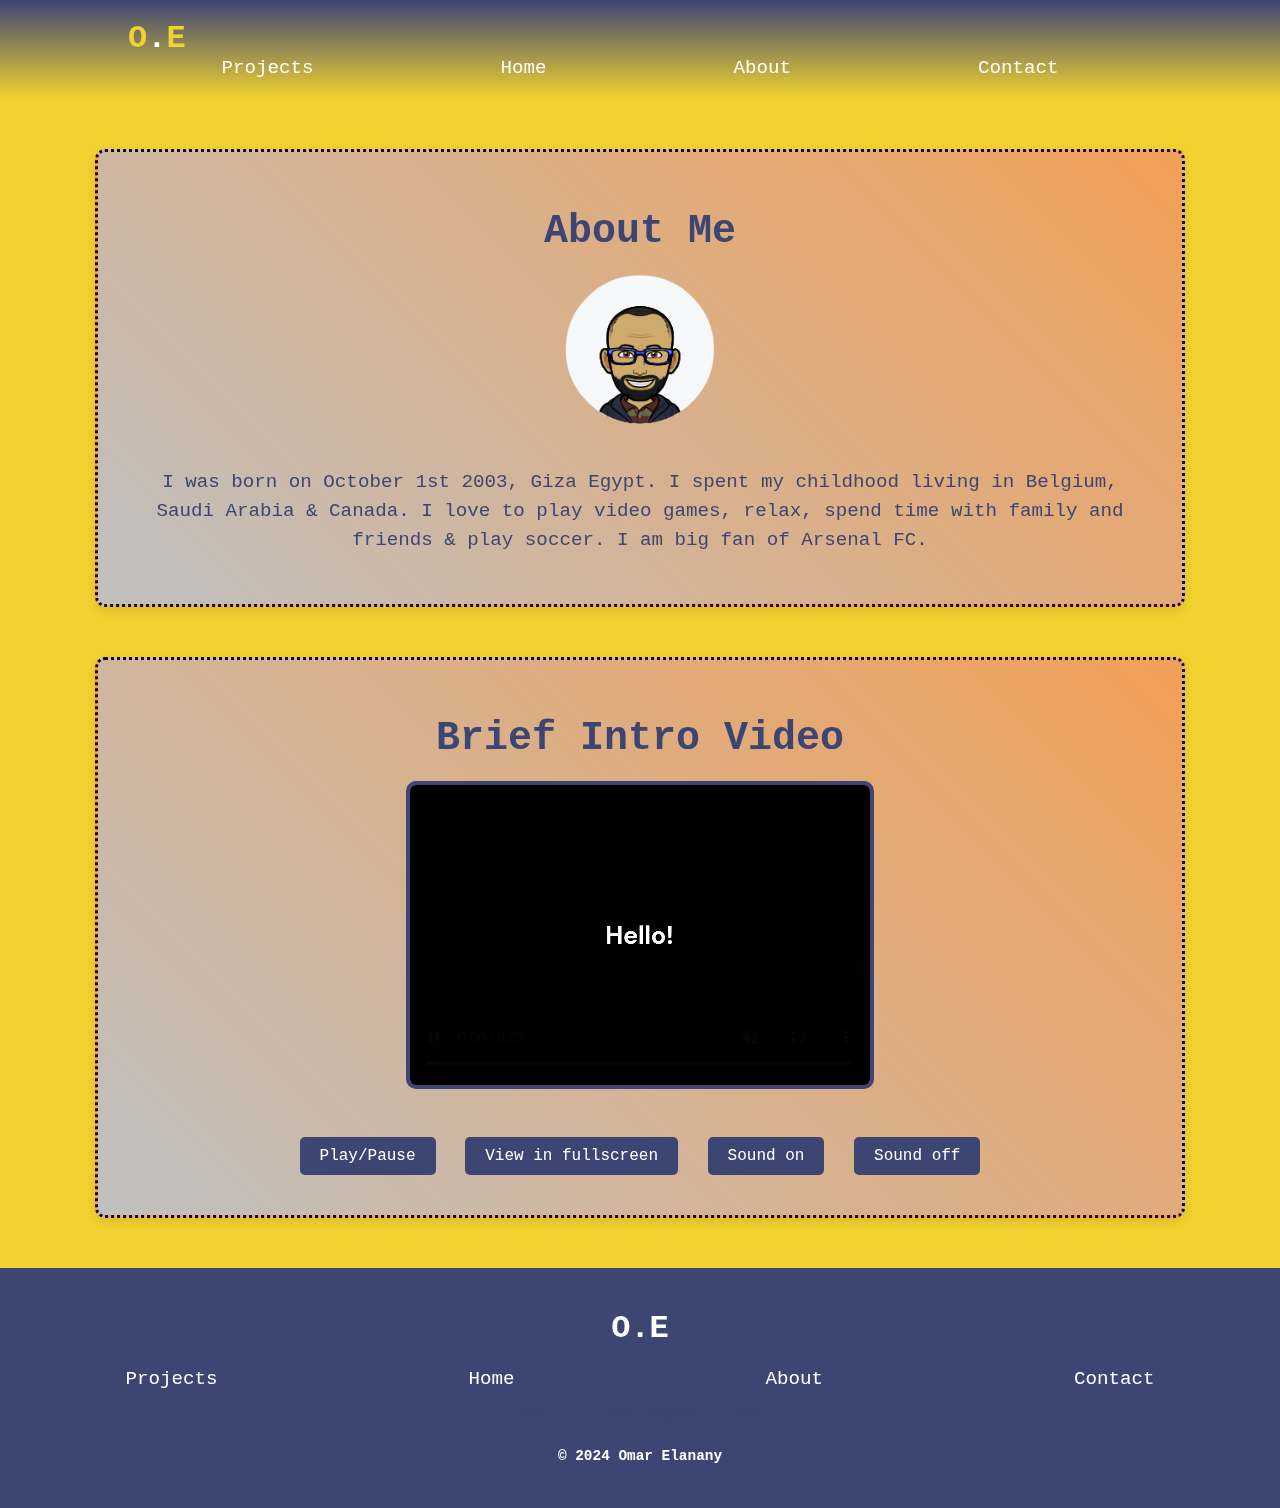
==== commit 076d2c2a: "comments & small fixes" ====
--- a/about.html
+++ b/about.html
@@ -1,5 +1,5 @@
 <!DOCTYPE html>
-<html>
+<html lang="en">
 <head>
     <meta charset='utf-8'>
     <meta name="viewport" content="width=device-width">
@@ -133,7 +133,7 @@
             }
                 
 
-            <!--- credits to ww3schools for mute and unmute button & fullscreen button -->
+            <!--- credits to ww3schools for mute and unmute button & fullscreen button citations in readme file-->
 
             
 
--- a/full.css
+++ b/full.css
@@ -1,20 +1,24 @@
 @charset "UTF-8";
 
-/* General Body Styling */
+*{
+    font-family: 'Courier New', Courier, monospace;
+}
+
+
 body {
-    font-family: 'Poppins', sans-serif;
+    font-family: 'Courier New', Courier, monospace;
     margin: 0;
     padding: 0;
     background-color: #F2D230;
 }
 
-/* Container */
+
 .container {
     width: 80%;
     margin: auto;
 }
 
-/* Header Section */
+
 #header {
     background: -moz-linear-gradient(top, #3D4573 0%, #F2D230 100%);
     background: -webkit-linear-gradient(top, #3D4573 0%, #F2D230 100%);
@@ -33,24 +37,33 @@
     color: #F2D230;
 }
 
-/* Navigation Menu */
+
 .navlist ul {
     list-style: none;
     margin: 0;
     padding: 0;
     display: flex;
     justify-content: space-around;
+
+    /* removes the bullet points and eliminates the margins and spacing within the elements 
+       display is set to flex to adjust according to window size and justify-content is used
+       to evenly lay out the lists across the header
+    */
 }
 
 .navlist ul li {
     display: inline;
 }
+/* makes sure that the navigation lists are evenly on the same line*/
+
 
 .navlist ul li a {
     text-decoration: none;
     color: white;
     padding: 10px 20px;
     font-size: 1.2em;
+
+    /* removes the underline on the links and sets the font color to white and ajust the spacing on the link buttons */
 }
 
 .navlist ul li a:hover {
@@ -69,6 +82,7 @@
     font-size: 3em;
     color: #3D4573;
     font-weight: 600;
+    /*font weight is added to the h1 tag for the index page to make it more visible*/
 }
 
 #Home h4 {
@@ -88,18 +102,23 @@
 #linkedin {
     width: 50px;
     margin-top: 10px;
-}
-
-/* Contact Page Styling */
+    /*linkedin icon is smaller and the margin on the top to add space between it and the paragraph*/
+}
+
+
 #wrapper {
     width: 70%;
     margin: 50px auto;
-    background-color: white;
     padding: 30px;
     box-shadow: 0 4px 10px rgba(0, 0, 0, 0.1);
     border-radius: 10px;
     border-style: dotted;
     border-color: #260101;
+
+    /* margin used to centre the form and 
+    add space between the form and the navigation header
+    
+    */
 }
 
 #wrapper h1 {
@@ -107,12 +126,19 @@
     color: #3D4573;
     text-align: center;
     margin-bottom: 20px;
+
+    /*h1 text aligned to the centre and ajust space between it and the fields below*/
+    
 }
 
 #wrapper form {
     display: flex;
     flex-direction: column;
     gap: 20px;
+
+    /* space is added between the fields and they are set in 1 colmun flex property is 
+    added to make the form flexible depending on view size
+    */
 }
 
 #wrapper input[type="text"],
@@ -125,6 +151,7 @@
     border-radius: 5px;
     font-size: 1.1em;
 }
+/* adding width and style to the field and place holder*/
 
 #wrapper input[type="submit"] {
     background-color: #3D4573;
@@ -142,6 +169,8 @@
     color: #3D4573
 }
 
+/*input [type="submit"] is used to style the submit button and transition is added for hovering*/
+
 footer {
     background-color: #3D4573;
     color: white;
@@ -149,16 +178,23 @@
     text-align: center;
     margin-top: 20px;
 }
-
+/*padding is set to add space the between the footer 
+and text vertically and to remove interal margins horizontally
+
+*/
 footer ul {
     display: flex;
     justify-content: center;
     padding: 0;
+
+    /*makes the footer flexible and removes vertical padding and makes sure to centre the list while making it flexible*/
 }
 
 footer ul li {
     list-style: none;
     margin: 0 15px;
+
+    /*horizontal margin is added between each of the links to give them space between each other*/
 }
 
 footer ul li a {
@@ -169,6 +205,8 @@
 footer h5 {
     font-size: 0.9em;
 }
+
+/* styling is added to the contents within the footer */
 
 video {
     display: block;
@@ -177,6 +215,10 @@
     border-radius: 10px;
     object-position: center;
     object-fit: cover;
+
+    /*video adjusted to fit in its container and 
+    make it centered while at the same time maintaining the aspect ratio 
+    */
     
     
 }
@@ -191,11 +233,18 @@
     border-radius: 5px;
     cursor: pointer;
     transition: background-color 0.3s ease;
+
+    /* button is styled along with spacing and margins & a transition for the hover effect*/
+
+
 }
 
 button:hover {
     background-color: #F2D230;
     color: #3D4573;
+
+
+    /* hovering effect for majority of the buttons used across the website */
 
 
 }
@@ -211,17 +260,24 @@
     border-style: dotted;
     border-color: #260101;
     background: linear-gradient(45deg, silver, #F2A057);
+
+    /*style about page*/
 }
 
 .wrapper h1 {
     font-size: 2.5em;
     color: #3D4573;
     margin-bottom: 20px;
+
+    /*changed font size and color to match with the rest of the contents 
+    and added a margin on the bottom to add space between the paragraphs 
+    and the h1 tag
+    
+    */
 }
 
 .wrapper img {
     width: 150px;
-    border-radius: 50%;
     margin-bottom: 20px;
 }
 
@@ -229,6 +285,10 @@
     font-size: 1.2em;
     color: #3D4573;
     line-height: 1.5;
+
+    /* spacing added between the height of the lines */
+    
+    
 }
 
 #wrapper input[type="reset"]{
@@ -237,6 +297,11 @@
 
     border: none;
     color:#3D4573;
+
+    /* makes the reset button have no background 
+    and only the purple font appears 
+    
+    */
 
 
 
@@ -252,6 +317,11 @@
     border-radius: 5px;
     cursor: pointer;
     transition: background-color 0.5s ease;
+
+    /*changes the font to white and background to purple-blueish colour with a round border with a transition to make it 
+    smooth when its clicked on
+    
+    */
     
 
 
@@ -271,6 +341,16 @@
     border-style: dotted;
     border-color: #260101;
     background: linear-gradient(45deg, silver, #F2A057);
+    background: -moz-linear-gradient(45deg, silver, #F2A057);
+    background: -webkit-linear-gradient(45deg, silver, #F2A057);
+    background: -o-linear-gradient(45deg, silver, #F2A057);
+
+    /* sets dimensions for project boxes and adds
+    a bit of shadows to it margin used to add some vertical spacing
+    and to centre the elements w/in it horizontally
+     */
+
+
 }
 
 .header-container{
@@ -278,13 +358,16 @@
     width: 80%;
     height: 10%;
     margin: 50px auto;
-    background-color: white;
     padding: 30px;
     box-shadow: 0 4px 10px rgba(0, 0, 0, 0.1);
     border-radius: 10px;
     text-align: center;
     border-style: dotted;
     border-color: #260101;
+
+     /* style is set similar to the content boxes but this time the height
+     is reduced to, as there isnt much content
+     */
 }
 
 
@@ -297,19 +380,32 @@
 
 #project-head {
     color: #3D4573;
-    align-items: center;
     text-align:center; 
     font-size: 2.5em;
     margin-bottom: 20px;
+
+    /*
+    text is styled, and margin set to bottom to lift the text up the container
+    */
+
+
+
+
     
 }
 
 .header-container{
     background: linear-gradient(45deg, silver, #F2A057);
+    background: -moz-linear-gradient(45deg, silver, #F2A057);
+    background: -webkit-linear-gradient(45deg, silver, #F2A057);
+    background: -o-linear-gradient(45deg, silver, #F2A057);
 }
 
 #wrapper{
     background: linear-gradient(45deg, silver, #F2A057);
+    background: -moz-linear-gradient(45deg, silver, #F2A057);
+    background: -webkit-linear-gradient(45deg, silver, #F2A057);
+    background: -o-linear-gradient(45deg, silver, #F2A057);
 }
 
 /* 
--- a/tablet.css
+++ b/tablet.css
@@ -1,8 +1,12 @@
 @charset "UTF-8";
 
-/* General Body Styling */
+*{
+    font-family: 'Courier New', Courier, monospace;
+}
+
+
 body {
-    font-family: 'Poppins', sans-serif;
+    font-family: 'Courier New', Courier, monospace;
     margin: 0;
     padding: 0;
     background-color: #F2D230;
@@ -10,13 +14,13 @@
     
 }
 
-/* Container */
+
 .container {
     width: 90%;
     margin: auto;
 }
 
-/* Header Section */
+
 #header {
     background: -moz-linear-gradient(top, #3D4573 0%, #F2D230 100%);
     background: -webkit-linear-gradient(top, #3D4573 0%, #F2D230 100%);
@@ -43,6 +47,10 @@
     display: flex;
     justify-content: space-around;
     background-size: 3px;
+
+    /*makes the list in a single rows and 
+    centers it in the header while making it flexible while evenly spaced out
+    */
 }
 
 
@@ -50,6 +58,7 @@
 .navlist ul li {
     margin: 0;
     list-style: none;
+    
 }
 
 .navlist ul li a {
@@ -59,9 +68,10 @@
     background:#3D4573; 
     float: right;
     margin-right: 10px;
-}
-
-/* Projects Section */
+    text-decoration: none;
+    
+}
+
 .project {
     width: 85%;
     margin: 30px auto;
@@ -86,7 +96,7 @@
     font-size: 1em;
 }
 
-/* Footer */
+
 footer {
     padding: 18px 0;
 }
@@ -100,7 +110,7 @@
     margin: 0 10px;
 }
 
-/* About Me Section */
+
 .wrapper {
     width: 85%;
     margin: 40px auto;
@@ -114,6 +124,7 @@
 
 .wrapper img {
     width: 130px;
+   
 }
 
 .wrapper p {
@@ -412,8 +423,14 @@
 
 .header-container{
     background: linear-gradient(45deg, silver, #F2A057);
+    background: -moz-linear-gradient(45deg, silver, #F2A057);
+    background: -webkit-linear-gradient(45deg, silver, #F2A057);
+    background: -o-linear-gradient(45deg, silver, #F2A057);
 }
 
 #wrapper{
     background: linear-gradient(45deg, silver, #F2A057);
+    background: -moz-linear-gradient(45deg, silver, #F2A057);
+    background: -webkit-linear-gradient(45deg, silver, #F2A057);
+    background: -o-linear-gradient(45deg, silver, #F2A057);
 }--- a/phone.css
+++ b/phone.css
@@ -1,9 +1,13 @@
 @charset "UTF-8";
 
-
-/* General Body Styling */
+*{
+    font-family: 'Courier New', Courier, monospace;
+}
+
+
+
 body {
-    font-family: 'Poppins', sans-serif;
+    font-family: 'Courier New', Courier, monospace;
     margin: 0;
     padding: 0;
     background-color: #F2D230;
@@ -12,18 +16,16 @@
     
 }
 
-/* Container */
+
 .container {
     width: 95%;
     margin: auto;
 }
 
-/* Header Section */
 #header {
-    background: -moz-linear-gradient(top, #3D4573 0%, #F2D230 100%);
-    background: -webkit-linear-gradient(top, #3D4573 0%, #F2D230 100%);
-    background: -o-linear-gradient(top, #3D4573 0%, #F2D230 100%);
-    background: linear-gradient(to bottom, #3D4573 0%, #F2D230 100%);
+    background: -moz-linear-gradient(to right, #3D4573, #F2D230 100%);
+    background: -webkit-linear-gradient(to right, #3D4573, #F2D230 100%);
+    background: -o-linear-gradient(to right, #3D4573, #F2D230 100%);
     background: linear-gradient(to right, #3D4573, #F2D230 );
     color: white;
     padding: 15px 0;
@@ -47,6 +49,10 @@
     justify-content: space-around;
     background-size: 3px;
     list-style: none;
+
+    /*makes the list in a single rows and 
+    centers it in the header while making it flexible while evenly spaced out
+    */
     
 }
 
@@ -54,7 +60,7 @@
 
 .navlist ul li {
     margin: 0;
-    display: inline;
+    
     
 }
 
@@ -65,11 +71,12 @@
     background:#3D4573; 
     float: right;
     margin-right: 10px;
-}
-
-
-
-/* Projects Section */
+    text-decoration: none;
+}
+
+
+
+
 .project {
     width: 85%;
     margin: 30px auto;
@@ -89,12 +96,9 @@
     font-size: 1.1em;
 }
 
-button {
-    padding: 10px 18px;
-    font-size: 1.6em;
-}
-
-/* Footer */
+
+
+
 footer {
     padding: 15px 0;
     background-color: #3D4573;
@@ -111,7 +115,7 @@
     margin: 0 10px;
 }
 
-/* About Me Section */
+
 .wrapper {
     width: 85%;
     margin: 40px auto;
@@ -123,9 +127,7 @@
     font-size: 2.2em;
 }
 
-.wrapper img {
-    width: 33%;
-}
+
 
 .wrapper p {
     font-size: 1.1em;
@@ -148,7 +150,7 @@
     padding: 18px 0;
     text-align: center;
     margin-top: auto;
-    margin-right:0px; 
+   
 }
 
 footer ul {
@@ -188,11 +190,11 @@
     background-color: #3D4573;
     color: white;
     border: none;
-    padding: 10px 20px;
-    font-size: 0.8em;
+    padding: 10px 10px;
+    font-size: 0.6em;
     margin: 10px;
     border-radius: 4px;
-    cursor: pointer;
+    
     
 }
 
@@ -207,6 +209,9 @@
     border-style: dotted;
     border-color: #260101;
     align-self: center;
+    background: -moz-linear-gradient(45deg, silver, #F2A057);
+    background: -webkit-linear-gradient(45deg, silver, #F2A057);
+    background: -o-linear-gradient(45deg, silver, #F2A057);
     background: linear-gradient(45deg, silver, #F2A057);
 }
 
@@ -216,6 +221,7 @@
     width: 150px;
     border-radius: 50%;
     margin-bottom: 20px;
+    
 }
 
 .wrapper p {
@@ -245,6 +251,7 @@
     width: 150px;
     border-radius: 50%;
     margin-bottom: 20px;
+    
 }
 
 .wrapper p {
@@ -271,7 +278,6 @@
     
     border: none;
     border-radius: 5px;
-    cursor: pointer;
     font-size: 14px;
     
 
@@ -293,6 +299,9 @@
     border-color: #260101;
 
     background: linear-gradient(45deg, silver, #F2A057);
+    background: -moz-linear-gradient(45deg, silver, #F2A057);
+    background: -webkit-linear-gradient(45deg, silver, #F2A057);
+    background: -o-linear-gradient(45deg, silver, #F2A057);
 }
 
 .header-container{
@@ -300,7 +309,7 @@
     width: 80%;
     height: 10%;
     margin: 50px auto;
-    background-color: white;
+   
     padding: 30px;
     box-shadow: 0 4px 10px rgba(0, 0, 0, 0.1);
     border-radius: 10px;
@@ -350,10 +359,10 @@
 }
 
 #Home p {
-    font-size: 1.2em;
+    font-size: 0.9em;
     color: #3D4573;
     width: 60%;
-    margin: 20px auto;
+    margin: 15px auto;
     font-weight: 300;
 }
 
@@ -361,7 +370,7 @@
 #wrapper {
     width: 70%;
     margin: 50px auto;
-    background-color: white;
+    
     padding: 30px;
     box-shadow: 0 4px 10px rgba(0, 0, 0, 0.1);
     border-radius: 10px;
@@ -380,7 +389,7 @@
 #wrapper form {
     display: flex;
     flex-direction: column;
-    gap: 20px;
+    gap: 10px;
 }
 
 #wrapper input[type="text"],
@@ -395,6 +404,8 @@
     align-self: center;
 }
 
+/*text area is made wide enough for users to be able to tap on it easily */
+
 #wrapper input[type="submit"] {
     background-color: #3D4573;
     color: white;
@@ -402,20 +413,26 @@
     border: none;
     border-radius: 5px;
     font-size: 1.2em;
-    cursor: pointer;
-    transition: background-color 0.3s ease;
+    transition: background-color 0.2s ease;
 }
 
 #wrapper input[type="submit"]:active {
     background-color: #F2D230;
     color: #3D4573
 }
+/*instead of adding a hover effect, the transition will now take place when the mob user taps on the button*/
 
 
 .header-container{
     background: linear-gradient(45deg, silver, #F2A057);
+    background: -moz-linear-gradient(45deg, silver, #F2A057);
+    background: -webkit-linear-gradient(45deg, silver, #F2A057);
+    background: -o-linear-gradient(45deg, silver, #F2A057);
 }
 
 #wrapper{
     background: linear-gradient(45deg, silver, #F2A057);
+    background: -moz-linear-gradient(45deg, silver, #F2A057);
+    background: -webkit-linear-gradient(45deg, silver, #F2A057);
+    background: -o-linear-gradient(45deg, silver, #F2A057);
 }